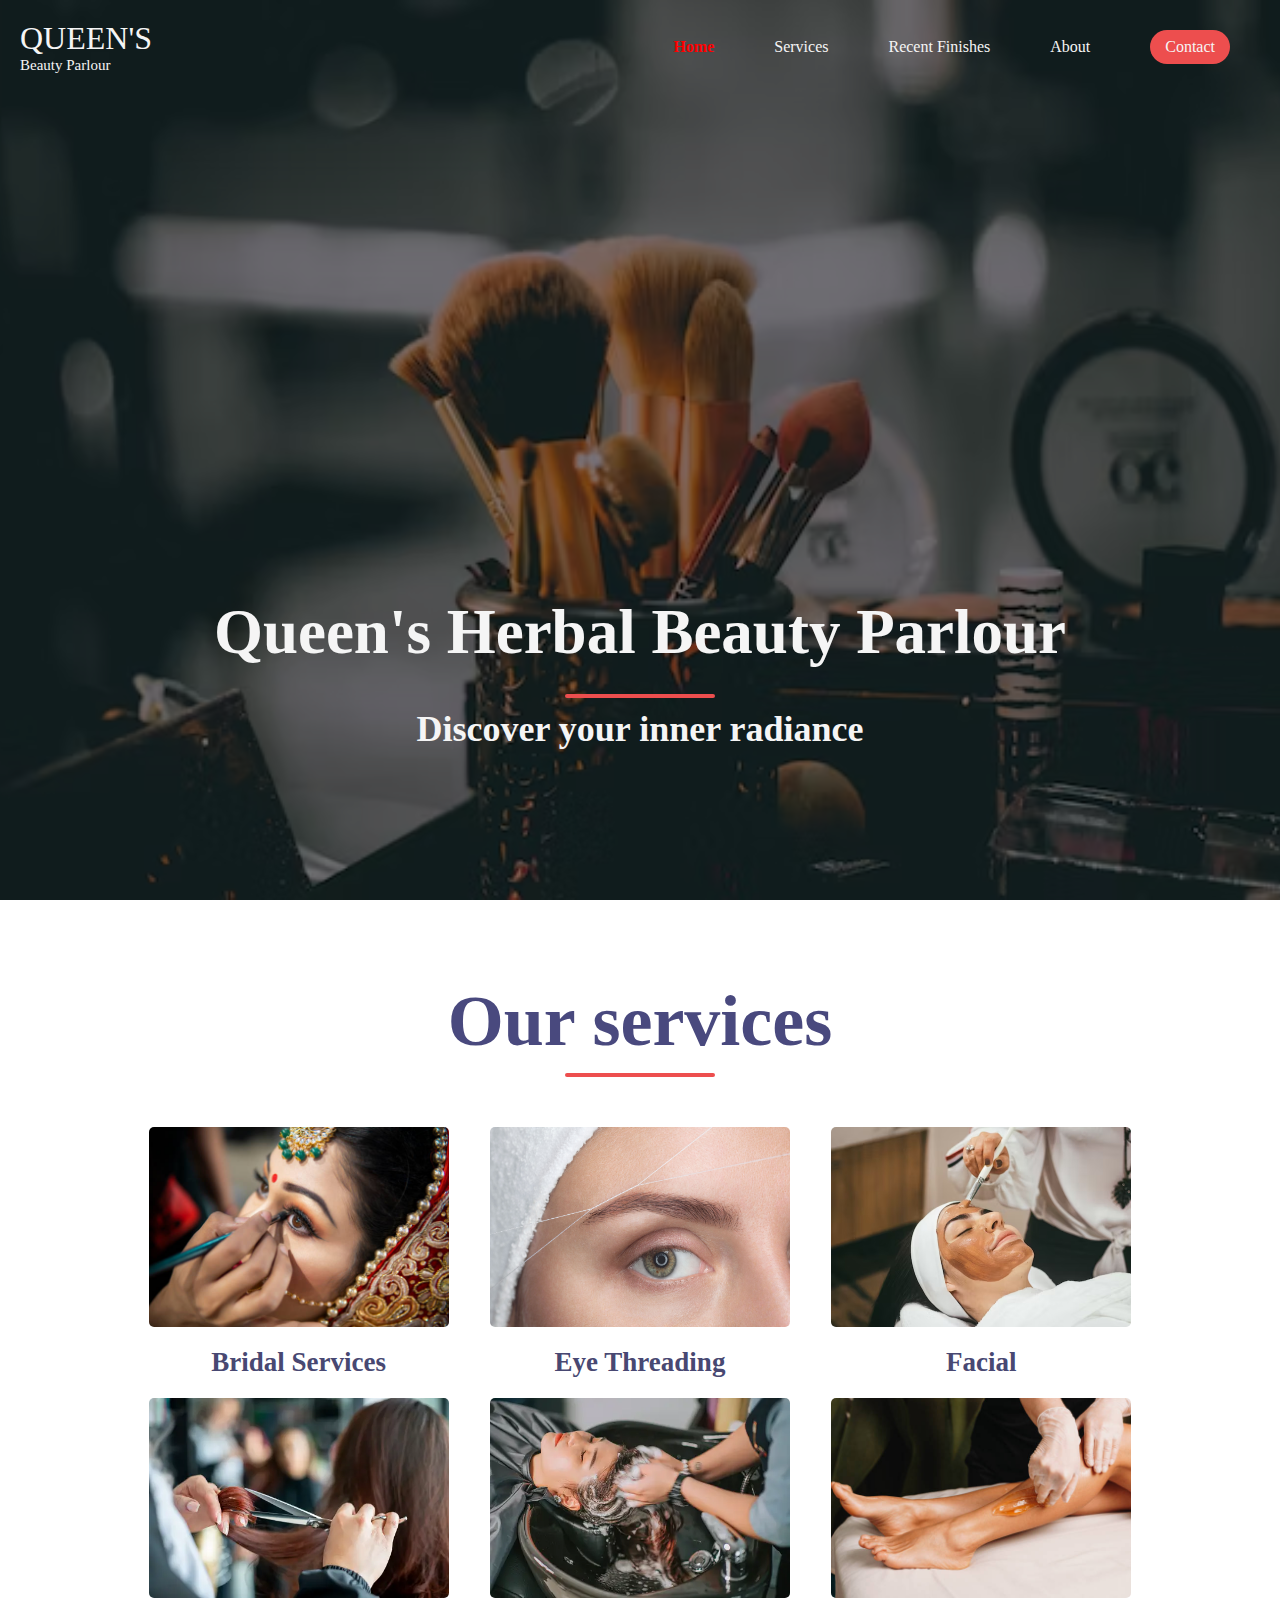
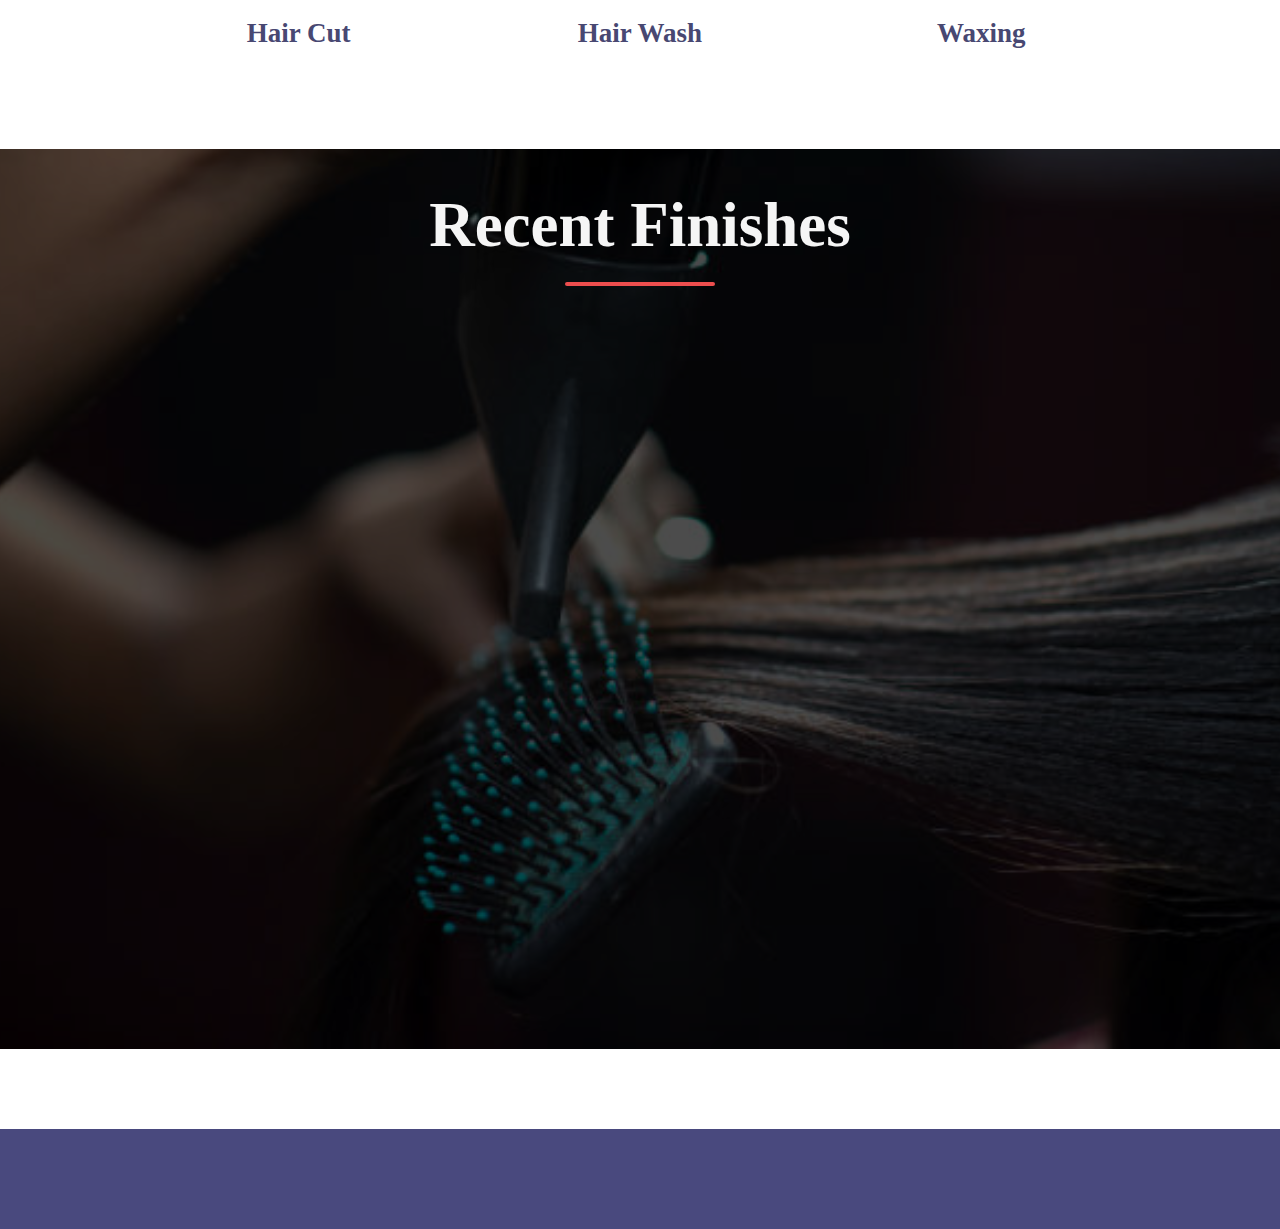
==== mainpage.html @ 36702bbd "First Commit" ====
<!DOCTYPE html>
<html lang="en">
<head>
    <meta charset="UTF-8">
    <meta http-equiv="X-UA-Compatible" content="IE=edge">
    <meta name="viewport" content="width=device-width, initial-scale=1.0">
    <title>Document</title>
    <link rel="stylesheet" href="css/mainpage.css">
</head>
<body>
    <!-- ====================================================== NAV BAR ================================================ -->
    <nav class="navbar">
        <h1 class="logo">QUEEN'S <br><p class="logo2">Beauty Parlour</p></h1>
        <ul class="nav-links">
            <li><a href="#Home" class="active">Home</a></li>
            <li><a href="#services">Services</a></li>
            <li><a href="#Home">Recent Finishes</a></li>
            <li><a href="#Home">About</a></li>
            <li class="ctn"><a href="#Home">Contact</a></li>
        </ul>
        <div class="menu-btn">
            <div class="bline"></div>
            <div class="bline"></div>
            <div class="bline"></div>
        </div>
    </nav>
    <header>
        <div class="header-content">
            <h1>Queen's Herbal Beauty Parlour</h1>
            <div class="line"></div>
            <h2>Discover your inner radiance</h2>
        </div>
    </header>

    <!-- ====================================================== SERVICES ================================================ -->
    <section class="services" id="services">
        <div class="title">
            <h1>Our services</h1>
            <div class="line"></div>
        </div>
        <div class="row">
            <div class="col">
                <img src="images/bridal_services.jpg" width="300px" height="200px">
                <h4>Bridal Services</h4>
            </div>
            <div class="col">
                <img src="images/eyeBrow.jpg" width="300px" height="200px">
                <h4>Eye Threading</h4>
            </div>
            <div class="col">
                <img src="images/facial.jpg" width="300px" height="200px">
                <h4>Facial</h4>
            </div>
        </div>
        <div class="row1">
            <div class="col1">
                <img src="images/hair cut.jpg" width="300px" height="200px">
                <h4>Hair Cut</h4>
            </div>
            <div class="col1">
                <img src="images/hair wash.jpg" width="300px" height="200px">
                <h4>Hair Wash</h4>
            </div>
            <div class="col1">
                <img src="images/waxing.jpg" width="300px" height="200px">
                <h4>Waxing</h4>
            </div>
        </div>
    </section>
    <!-- ====================================================== RECENT FINISHES ================================================ -->
    <section class="explore">
        <div class="explore-content">
        <h1>Recent Finishes</h1>
        <div class="line"></div>
    </div>
    </section>

    <section class="contact" id="contactus">
        
    </section>

    <!-- <section class="tours">
        <div class="row">
            <div class="col content-col">
                <h1>UPCOMING TOURS AND DESTINATIONS</h1>
                <div class="line"></div>
                <p>Lorem, ipsum dolor sit amet consectetur adipisicing elit. Dolor consectetur dolores laudantium eaque temporibus voluptatum nobis. Iusto, expedita facilis saepe cum eius nulla officiis possimus doloremque perspiciatis! Vel, est earum!</p>
                <a href="#" class="ctn">Learn More</a>
            </div>
            <div class="col image-col">
                <div class="image-gallery">
                    <img src="bg.jpg" width="150px" height="150px">
                    <img src="bg1.jpg"width="150px" height="150px">
                    <img src="bg2.jpg"width="150px" height="150px">
                    <img src="bg.jpg"width="150px" height="150px">
                </div>
            </div>
        </div>
    </section> -->

    <section class="footer">
        <!-- <h1 class="logo">QUEEN'S <br><p class="logo2">Beauty Parlour</p></h1> -->
    </section>

    <script>
        const menuBtn = document.querySelector('.menu-btn')
        const navlinks = document.querySelector('.nav-links')

        menuBtn.addEventListener('click',()=>{
            navlinks.classList.toggle('mobile-menu')
        })
    </script>
</body>
</html>
---- css/mainpage.css ----
*{
    margin:0;
    padding:0;
    box-sizing:border-box;
}
a{
    text-decoration: none;
}
body, html{
    overflow-x: hidden;
}
.ctn{
    padding:8px 15px;
    background: rgb(237, 78, 78) ;
    border-radius: 30px;
    color:whitesmoke;
}
/* =================== NAVBAR ================ */
.logo{
    font-family: 'blanka';
    font-weight: 400;
}
.logo2{
    font-family: 'montserrat semibold';
    font-size:15px;
}
.navbar{
    position: absolute;
    top:0;
    left:0;
    display:flex;
    width:100%;
    justify-content: space-between;
    padding:20px;
    color:whitesmoke;
    
}
.nav-links{
    display:flex;
    list-style: none;
    align-items: center;
}
.nav-links li{
    margin:0 30px;
}
.nav-links li a{
    color: whitesmoke;
}
.nav-links li a.active{
    color: red;
    font-weight: bold;
}
.menu-btn{
    position: absolute;
    top:20px;
    right:30px;
    cursor:pointer;
    display:none;
}
.bline{
    border-radius: 5px;
    width:33px;
    background-color: rgb(237, 78, 78);
    height:4px;
    margin:5px 3px;
}
/* =================== HEADER ================ */
header{
    width:100vw;
    height:100vh;
    background:rgba(0,0,0,0.5) url('../images/bg.jpg');
    background-blend-mode:darken ;
    background-position: bottom;
    background-size: cover;
    display: flex;
    align-items: flex-end;
    justify-content: center;
}
.header-content{
    margin-bottom:150px ;
    color:whitesmoke;
    text-align: center;
}
.header-content h2{
    font-size: 4vmin;
}
.line{
    width: 150px;
    height: 4px;
    background: rgb(237, 78, 78) ;
    margin: 10px auto;
    border-radius: 5px;
}
.header-content h1{
    font-size: 7vmin;
    margin-top: 50px;
    margin-bottom: 25px;
}
/* =================== Services ================ */
section{
    width: 80%;
    margin: 80px auto;
}
.title{
    text-align: center;
    font-size: 4vmin;
    color: #49497e;
}
.row{
    display: flex;
    align-items: center;
    width: 100%;
    justify-content: space-between;
}
.row .col{
    display: flex;
    flex-direction: column;
    align-items: center;
    width:60%; 
}
.services .row{
    margin-top: 50px;
}
.row1{
    display: flex;
    align-items: center;
    width: 100%;
    justify-content: space-between;
}
.row1 .col1{
    display: flex;
    flex-direction: column;
    align-items: center;
    width:60%; 
}
h4{
    font-size: 3vmin;
    color:#484872;
    margin: 20px auto;
}
.services img{
    border-radius: 5px;
}

.explore{
    width: 100%;
    height: 100vh;
    background: rgba(0,0,0,0.7) url('../images/bg1.jpg');
    background-blend-mode:darken ;
    background-position: center;
    background-size: cover;
    background-repeat: no-repeat;
    /* display:flex; */
}
.explore-content{
    padding: 30px;
    color: whitesmoke;
    display: flex;
    flex-direction: column;
}
.explore-content h1{
    text-align: center;
    font-size: 7vmin;
    margin: 10px;
}
/* .explore-content .line{
    margin-bottom:10px;
} 
/* .explore-content p{
    color:white;
}
.explore-content .ctn{
    margin-top:40px;
} 
.tours .row .col{
    width: 50%;
} 
.tours .image-gallery{
    display: flex;
    flex-wrap: wrap;
    width: 100%;
    align-items: center;
}
.image-gallery img{
    margin: 10px;
    max-width:300px ;
}
.content-col h1{
    font-size: 7vmin;
    color:#484872;
}
.content-col .line{
    margin-left: -1px;
}
.content-col p{
    padding:0px;
    margin:30px auto;
}
.content-col .ctn{
    margin-left: -100px;
} */

.footer{
    width: 100%;
    min-height: 100px; 
    padding: 10px;
    margin:0;
    background-color:#49497e;
    text-align: center;   
}
.footer .logo{
    color: whitesmoke;
    margin:10px auto;
}

/* ================================== ANIMATIONS =============================== */
img{
    transition: transform .3s ease;
}
img:hover{
    transform: scale(1.1);
}
.ctn:hover{
    background-color: whitesmoke;
    transition: 0.4s ease;
    box-shadow: 2px 2px 5px rgb(55, 54, 54);
}
li a:hover{
    color:rgb(237, 78, 78);
    cursor:pointer;
}
/* ==================================  Mobile View ================================ */
@media only screen and (max-width:850px){
    /* ==================================  Mobile View MenuBar ================================ */
    .menu-btn{
        display: block;
    }
    .navbar{
        padding:0;
    }
    .logo{
        position: absolute;
        top:20px;
        left:30px;
    }
    .nav-links{
        flex-direction: column;
        width: 100%;
        height:100vh;
        justify-content: center;
        background:#2a2a58e1;
        margin-top: -900px;
        transition: 0.5s ease;
    }
    .mobile-menu{
        margin-top: 0px;
        border-bottom-right-radius: 30%;
    }
    .nav-links li{
        margin: 30px auto;
    }
 
    /* ========================== Mobile View Services ============================= */
    .row{
        flex-direction: column;
    }
    .row .col{
        margin:20px auto;
    }
    .col img{
        max-width: 90%;
    }
    .row1{
        flex-direction: column;
    }
    .row1 .col1{
        margin:20px auto;
    }
    .col1 img{
        max-width: 90%;
    }
    .explore-content{
        width: 100%;
    }
    /* .tours .col{
        width: 100%;
    }
    .image-gallery{
        justify-content: center;
        align-items: center;
    }
    .image-gallery img{
        width: 90%;
    } */
    /* ============================== Mobile view Footer ================================ */
    .footer .logo{
        padding:10px;
    }
}
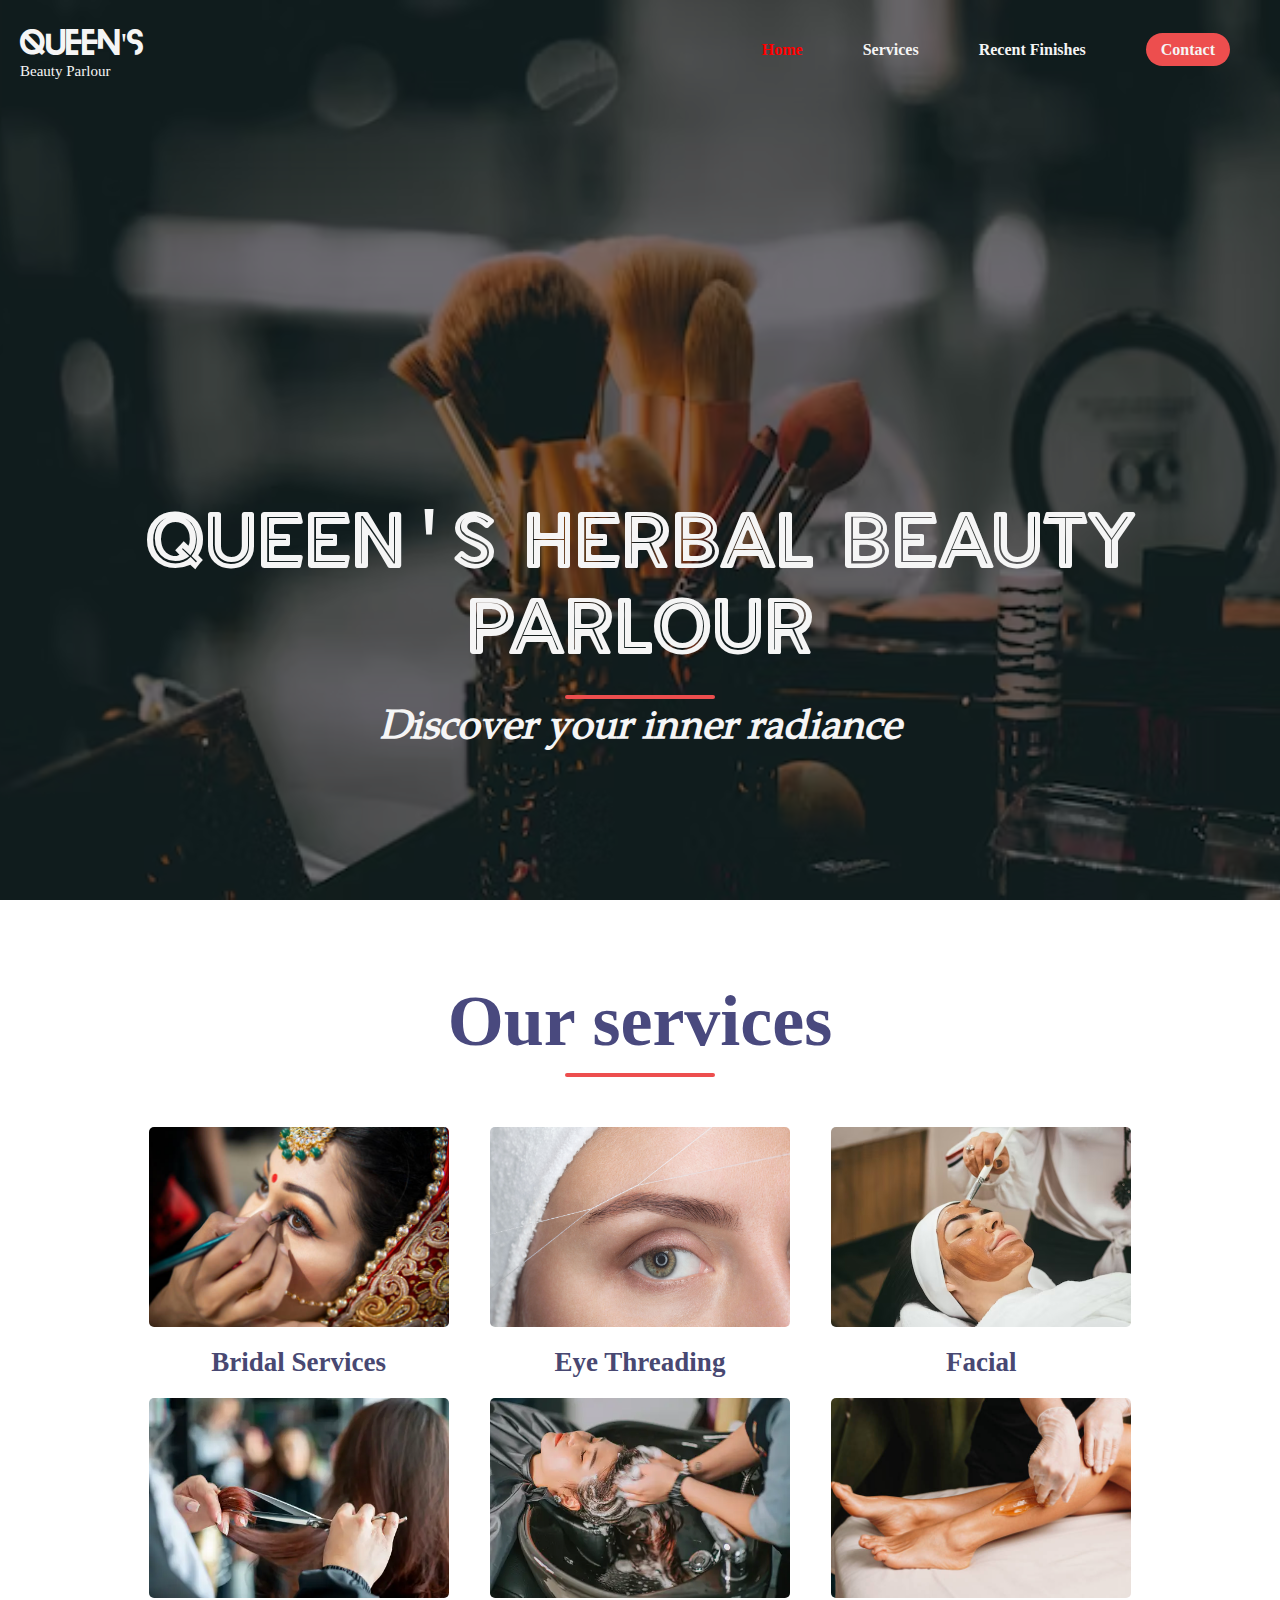
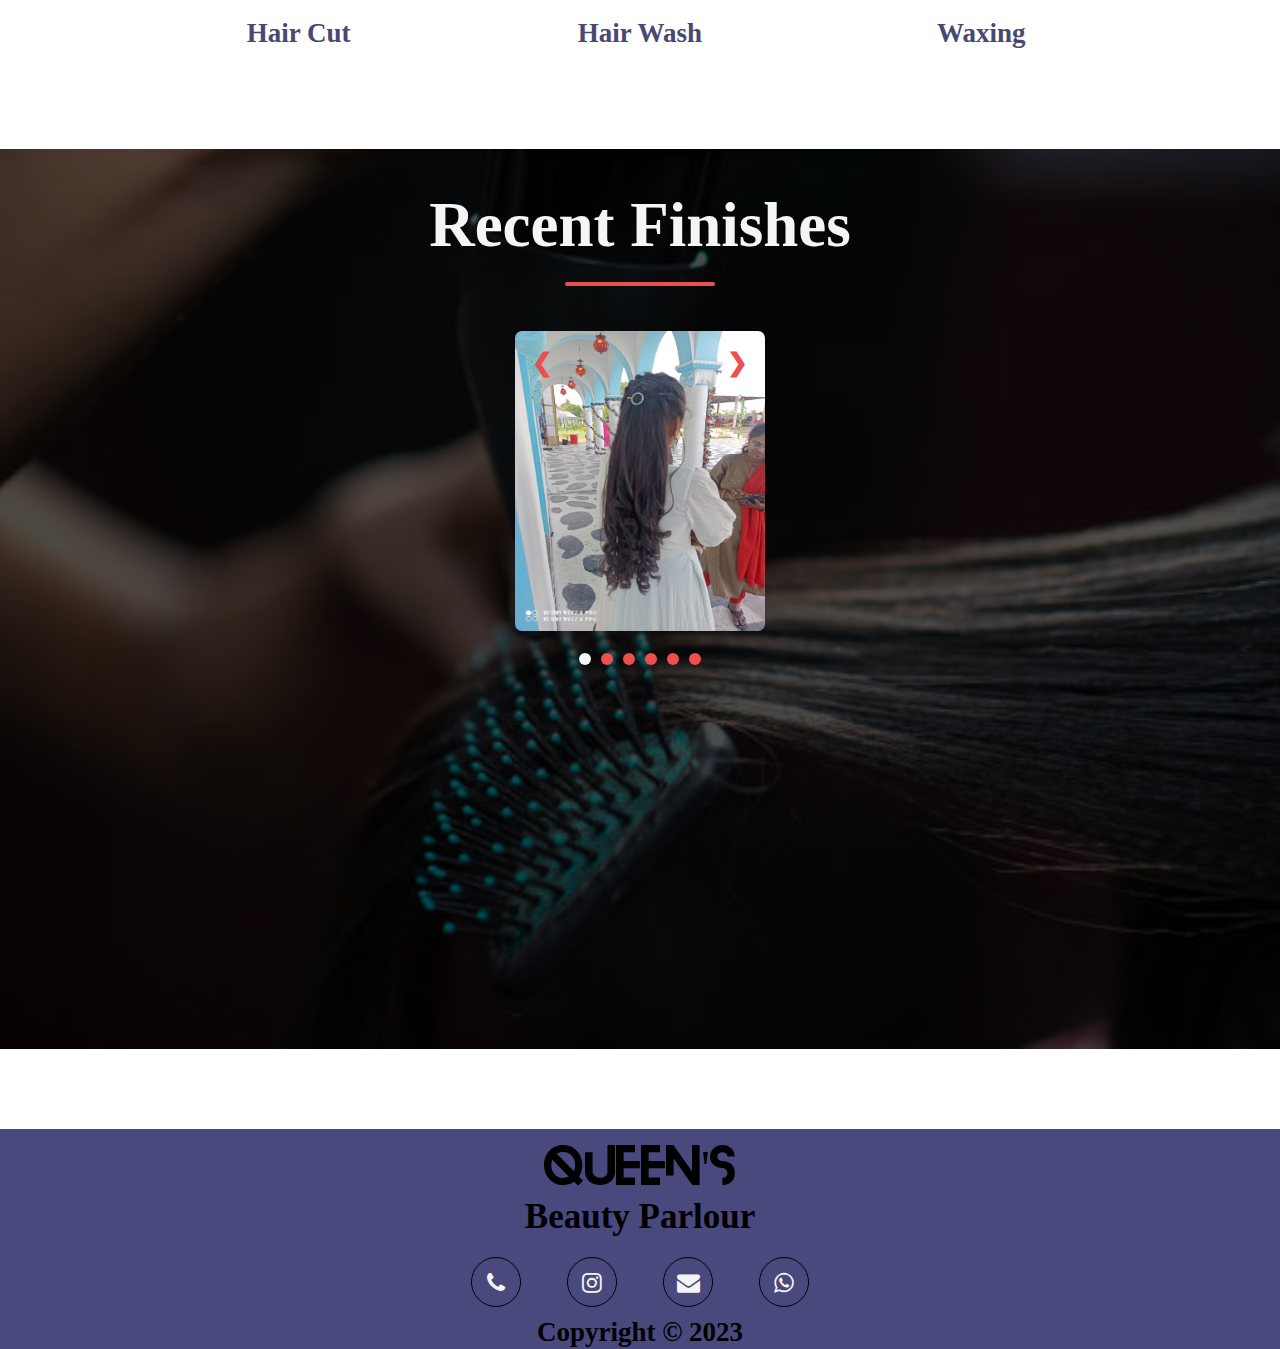
==== commit ff6ee076: "second commit" ====
--- a/mainpage.html
+++ b/mainpage.html
@@ -1,22 +1,28 @@
 <!DOCTYPE html>
 <html lang="en">
+
 <head>
     <meta charset="UTF-8">
     <meta http-equiv="X-UA-Compatible" content="IE=edge">
     <meta name="viewport" content="width=device-width, initial-scale=1.0">
     <title>Document</title>
     <link rel="stylesheet" href="css/mainpage.css">
+    <link rel="stylesheet" href="https://maxcdn.bootstrapcdn.com/font-awesome/4.7.0/css/font-awesome.min.css">
+    <link href="https://fonts.cdnfonts.com/css/romana-bt" rel="stylesheet">
 </head>
+
 <body>
     <!-- ====================================================== NAV BAR ================================================ -->
-    <nav class="navbar">
-        <h1 class="logo">QUEEN'S <br><p class="logo2">Beauty Parlour</p></h1>
+    <nav class="navbar" id="navbar">
+        <h1 class="logo">QUEEN'S <br>
+            <p class="logo2">Beauty Parlour</p>
+        </h1>
         <ul class="nav-links">
             <li><a href="#Home" class="active">Home</a></li>
             <li><a href="#services">Services</a></li>
-            <li><a href="#Home">Recent Finishes</a></li>
-            <li><a href="#Home">About</a></li>
-            <li class="ctn"><a href="#Home">Contact</a></li>
+            <li><a href="#recent">Recent Finishes</a></li>
+            <!-- <li><a href="#Home">About</a></li> -->
+            <li><a href="#contact" class="ctn">Contact</a></li>
         </ul>
         <div class="menu-btn">
             <div class="bline"></div>
@@ -68,47 +74,66 @@
         </div>
     </section>
     <!-- ====================================================== RECENT FINISHES ================================================ -->
-    <section class="explore">
+    <section class="explore" id="recent">
         <div class="explore-content">
-        <h1>Recent Finishes</h1>
-        <div class="line"></div>
-    </div>
+            <h1>Recent Finishes</h1>
+            <div class="line"></div>
+            <!-- ====================== Image Slide Show ================ -->
+            <div class="slideshow-container fade">
+                <div class="Containers">
+                    <img src="slideshow/image1.jpg" width="300px" height="200px">
+                </div>
+
+                <div class="Containers">
+                    <img src="slideshow/image2.jpg" width="300px" height="200px">
+                </div>
+
+                <div class="Containers">
+                    <img src="slideshow/image3.jpg" width="300px" height="200px">
+                </div>
+
+                <div class="Containers">
+                    <img src="slideshow/image4.jpg" width="300px" height="200px">
+                </div>
+
+                <div class="Containers">
+                    <img src="slideshow/image5.jpg" width="300px" height="200px">
+                </div>
+
+                <div class="Containers">
+                    <img src="slideshow/image6.jpg" width="300px" height="200px">
+                </div>
+
+                <a class="Back" onclick="plusSlides(-1)">&#10094;</a>
+                <a class="forward" onclick="plusSlides(1)">&#10095;</a>
+            </div>
+            <br>
+            <!-- The circles/dots -->
+            <div style="text-align:center ">
+                <span class="dots" onclick="currentSlide(1)"></span>
+                <span class="dots" onclick="currentSlide(2)"></span>
+                <span class="dots" onclick="currentSlide(3)"></span>
+                <span class="dots" onclick="currentSlide(4)"></span>
+                <span class="dots" onclick="currentSlide(5)"></span>
+                <span class="dots" onclick="currentSlide(6)"></span>
+            </div>
     </section>
 
-    <section class="contact" id="contactus">
-        
+    <section class="footer">
+        <h1><a href="#navbar" class="lgo">QUEEN'S <br>
+                <p class="lgo2">Beauty Parlour</p>
+            </a></h1>
+        <div class="center" id="contact">
+                <ul class="social">
+                    <li><a href="" class="fa fa-phone"></a></li>
+                    <li><a href="" class="fa fa-instagram"></a></li>
+                    <li><a href="" class="fa fa-envelope"></a></li>
+                    <li><a href="" class="fa fa-whatsapp"></a></li>
+                </ul>
+        </div>
+        <h4 class="copy">Copyright &copy 2023</h4>
     </section>
+    <script src="js/mainpage.js"></script>
+</body>
 
-    <!-- <section class="tours">
-        <div class="row">
-            <div class="col content-col">
-                <h1>UPCOMING TOURS AND DESTINATIONS</h1>
-                <div class="line"></div>
-                <p>Lorem, ipsum dolor sit amet consectetur adipisicing elit. Dolor consectetur dolores laudantium eaque temporibus voluptatum nobis. Iusto, expedita facilis saepe cum eius nulla officiis possimus doloremque perspiciatis! Vel, est earum!</p>
-                <a href="#" class="ctn">Learn More</a>
-            </div>
-            <div class="col image-col">
-                <div class="image-gallery">
-                    <img src="bg.jpg" width="150px" height="150px">
-                    <img src="bg1.jpg"width="150px" height="150px">
-                    <img src="bg2.jpg"width="150px" height="150px">
-                    <img src="bg.jpg"width="150px" height="150px">
-                </div>
-            </div>
-        </div>
-    </section> -->
-
-    <section class="footer">
-        <!-- <h1 class="logo">QUEEN'S <br><p class="logo2">Beauty Parlour</p></h1> -->
-    </section>
-
-    <script>
-        const menuBtn = document.querySelector('.menu-btn')
-        const navlinks = document.querySelector('.nav-links')
-
-        menuBtn.addEventListener('click',()=>{
-            navlinks.classList.toggle('mobile-menu')
-        })
-    </script>
-</body>
 </html>--- a/css/mainpage.css
+++ b/css/mainpage.css
@@ -1,3 +1,19 @@
+@font-face {
+    font-family: 'blanka';
+    src: url('../fonts/Blanka-Regular.otf');
+}
+@font-face {
+    font-family: 'Palatino';
+    src: url('../fonts/Palatino\ Font.ttf');
+}
+@font-face {
+    font-family: 'Brightoven';
+    src: url('../fonts/BRIGHTOVEN.ttf');
+}
+@font-face {
+    font-family: 'Michegar';
+    src: url('../fonts/Michegar.ttf');
+}
 *{
     margin:0;
     padding:0;
@@ -36,9 +52,11 @@
     
 }
 .nav-links{
+    font-family:'montserrat';
     display:flex;
     list-style: none;
     align-items: center;
+    font-weight: bold;
 }
 .nav-links li{
     margin:0 30px;
@@ -82,7 +100,9 @@
     text-align: center;
 }
 .header-content h2{
-    font-size: 4vmin;
+    font-family: 'Palatino';
+    font-style: italic;
+    font-size: 4.5vmin;
 }
 .line{
     width: 150px;
@@ -92,7 +112,9 @@
     border-radius: 5px;
 }
 .header-content h1{
-    font-size: 7vmin;
+    font-family:'Brightoven',monospace;
+    font-weight: 500;
+    font-size: 9vmin;
     margin-top: 50px;
     margin-bottom: 25px;
 }
@@ -163,57 +185,141 @@
     font-size: 7vmin;
     margin: 10px;
 }
-/* .explore-content .line{
-    margin-bottom:10px;
-} 
-/* .explore-content p{
-    color:white;
-}
-.explore-content .ctn{
-    margin-top:40px;
-} 
-.tours .row .col{
-    width: 50%;
-} 
-.tours .image-gallery{
-    display: flex;
-    flex-wrap: wrap;
-    width: 100%;
-    align-items: center;
-}
-.image-gallery img{
-    margin: 10px;
-    max-width:300px ;
-}
-.content-col h1{
-    font-size: 7vmin;
-    color:#484872;
-}
-.content-col .line{
-    margin-left: -1px;
-}
-.content-col p{
-    padding:0px;
-    margin:30px auto;
-}
-.content-col .ctn{
-    margin-left: -100px;
-} */
-
+/* =========================================== Slide show ======================================= */
+.explore img{
+    border-radius: 7px;
+    width:250px;
+    height:300px;
+}
+.slideshow-container {
+    max-width: auto;
+    top:35px;
+    position: relative;
+    margin: auto;
+    transition: all  ease;
+  }
+.Back, .forward {
+    cursor: pointer;
+    position: absolute;
+    top: 0;
+    width: auto;
+    padding: 17px;
+    color:rgb(237, 78, 78);
+    font-weight: bolder;
+    font-size: 25px;
+    border-radius: 0 5px 5px 0;
+    user-select: none;
+}
+
+.forward {
+    right: 0;
+    border-radius: 4px 0 0 4px;
+  }
+
+.dots {
+    cursor: pointer;
+    height: 12px;
+    width: 12px;
+    margin: 35px 3px;
+    background-color: rgb(237, 78, 78);
+    border-radius: 50%;
+    display: inline-block;
+    transition: background-color 0.5s ease;
+}
+  
+.enable, .dots:hover {
+    background-color: whitesmoke;
+}
+
+/* ====================================== FOOTER ==================================== */
 .footer{
     width: 100%;
-    min-height: 100px; 
-    padding: 10px;
+    min-height:fit-content; 
+    padding:1px;
     margin:0;
     background-color:#49497e;
     text-align: center;   
 }
-.footer .logo{
+.lgo{
+    font-size: 50px;
+    color:black;
+    font-family: 'blanka';
+    font-weight: 400;
+}
+.lgo2{
+    color: black;
+    font-family: 'montserrat semibold';
+    font-weight:bold ;
+    font-size:35px;
+    padding-bottom: 20px;
+}
+.copy{
+    margin: 0;
+    padding-top: 10px;
+    color:black;
+}
+.center{
+    display: table;
+    width: 100%;
+    font-size: 23px;
+}
+
+.social li{
+    margin:0 20px;
+    display: inline-block;
+    width: 50px;
+    height: 50px;
+    line-height: 25px;
+    padding:1%;
+    border:1px solid black;
+    border-radius: 30px;
+}
+.social a{
     color: whitesmoke;
-    margin:10px auto;
-}
+}
+/* .center {
+    display: table;
+    width: 100%;
+    padding-top: 20px;
+    vertical-align: middle;
+    text-align: center;
+    font-size: 30px;
+  }
+  
+    li {
+      color: rgba(167, 146, 129, 0.6);
+      list-style-type: none;
+      display: inline-block;
+      width: 50px;
+      height: 50px;
+      line-height: 20px;
+      padding: 1%;
+      border: 1px solid rgba(167, 146, 129, 0.4);
+      border-radius: 30px;
+      cursor: pointer;
+      /* margin-left: 10px; 
+      margin-bottom: 20px;
+      /* transition: ease .3s;
+      &:hover {
+        color: rgba(167, 146, 129, 1);
+        border: 1px solid rgba(167, 146, 129, 1);
+      } 
+    }
+/*   
+  .social:hover > li {
+    opacity: 0.5;
+  }
+  
+  .social:hover > li:hover {
+    opacity: 1;
+  } */ 
+
 
 /* ================================== ANIMATIONS =============================== */
+.explore img:hover{
+    transform: none;
+}
+
 img{
     transition: transform .3s ease;
 }
@@ -222,13 +328,14 @@
 }
 .ctn:hover{
     background-color: whitesmoke;
+    color:rgb(237, 78, 78);
     transition: 0.4s ease;
-    box-shadow: 2px 2px 5px rgb(55, 54, 54);
 }
 li a:hover{
     color:rgb(237, 78, 78);
-    cursor:pointer;
-}
+}
+
+
 /* ==================================  Mobile View ================================ */
 @media only screen and (max-width:850px){
     /* ==================================  Mobile View MenuBar ================================ */
@@ -282,18 +389,11 @@
     .explore-content{
         width: 100%;
     }
-    /* .tours .col{
-        width: 100%;
-    }
-    .image-gallery{
-        justify-content: center;
-        align-items: center;
-    }
-    .image-gallery img{
-        width: 90%;
-    } */
     /* ============================== Mobile view Footer ================================ */
-    .footer .logo{
+    .footer .lgo{
         padding:10px;
     }
+    .center{
+        flex-direction: column;
+    }
 }